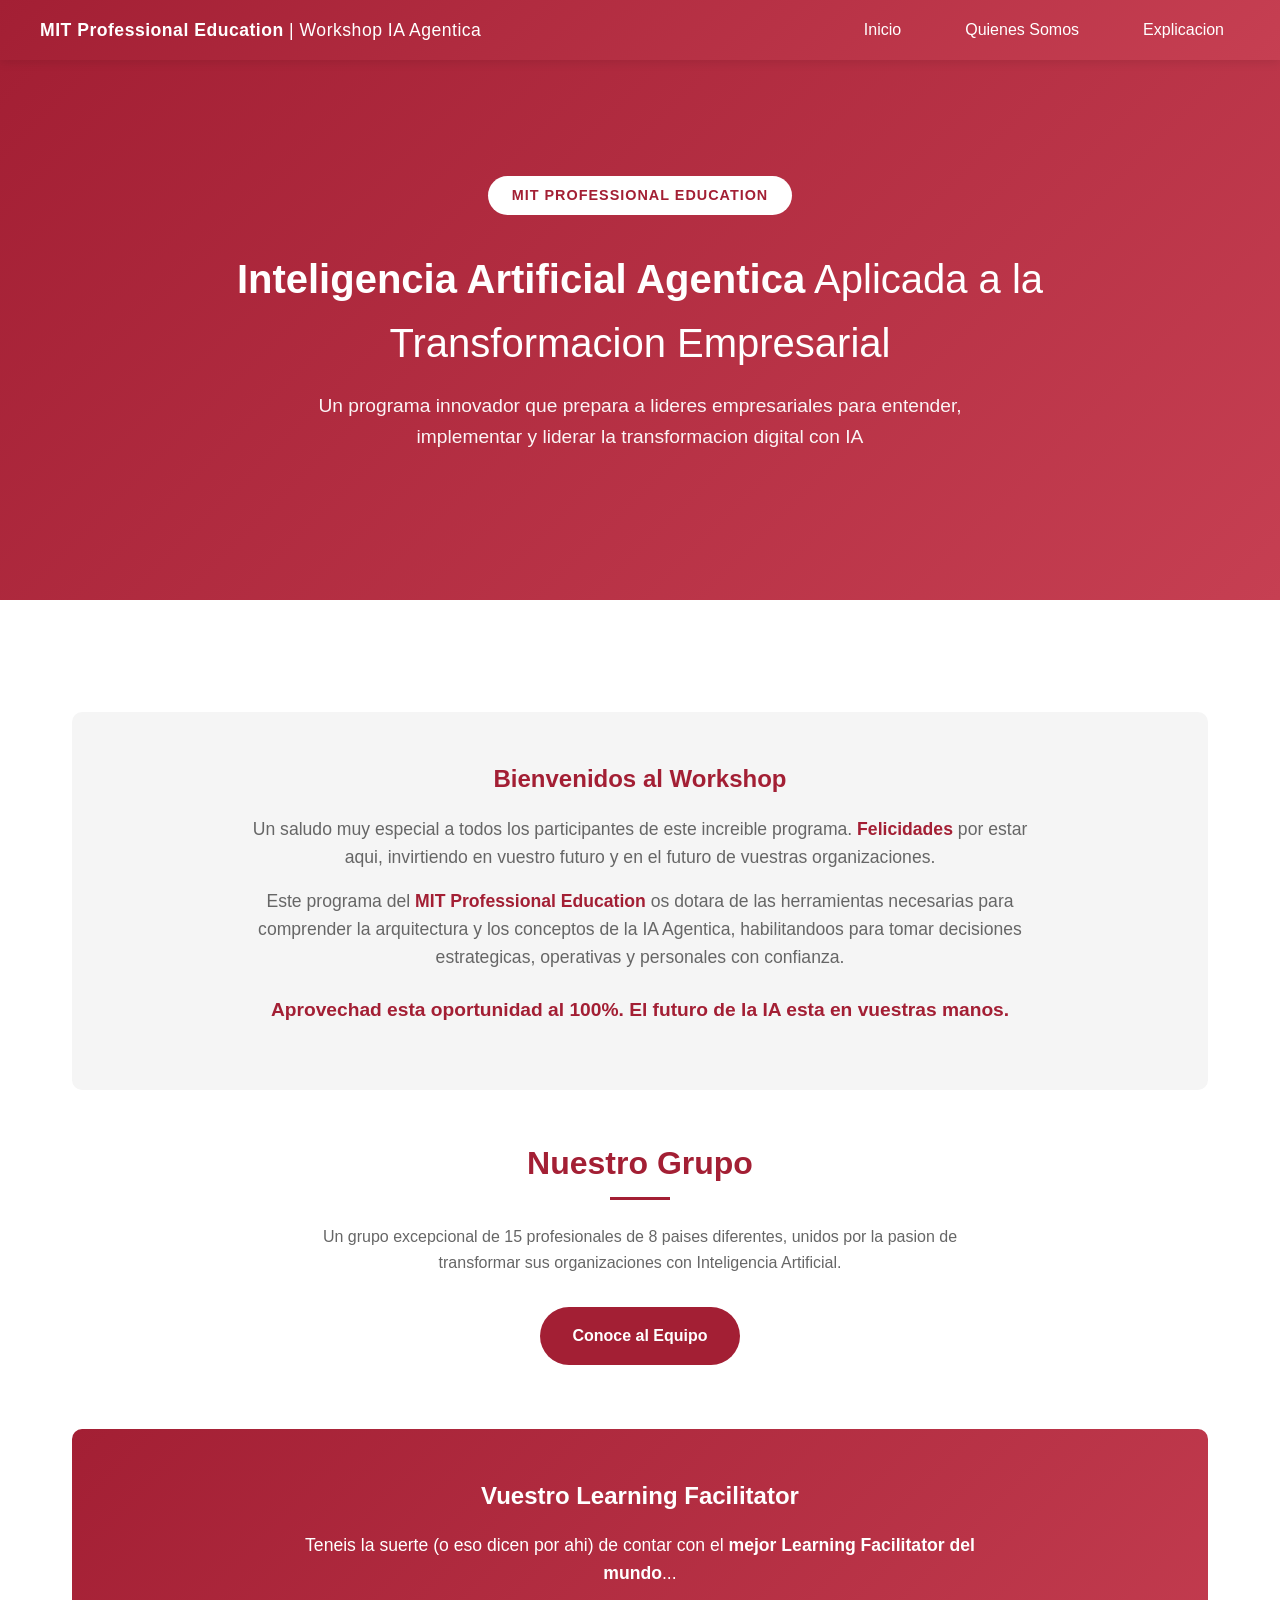
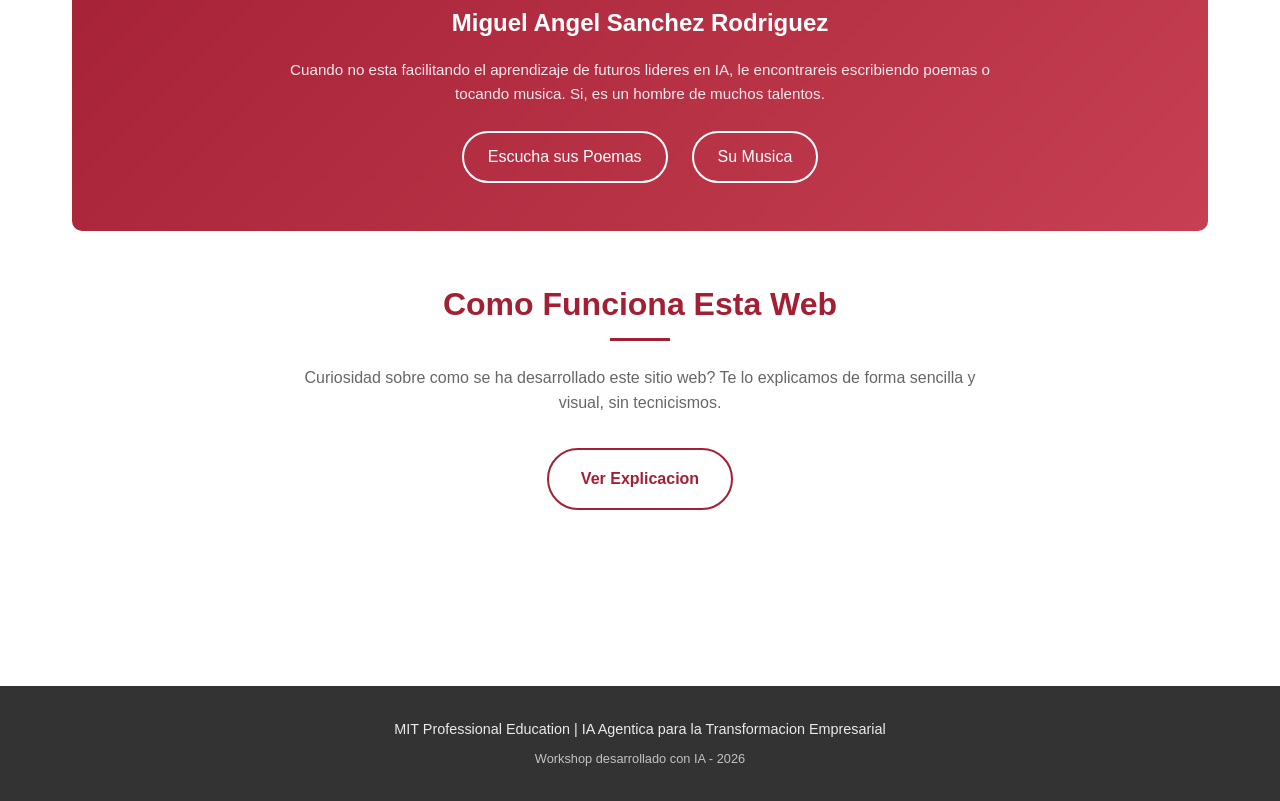
==== index.html @ 1f05ee1d "Sitio web MIT Professional Education - Workshop IA Agentica - Pagina principal con bienvenida y mens" ====
<!DOCTYPE html>
<html lang="es">
<head>
    <meta charset="UTF-8">
    <meta name="viewport" content="width=device-width, initial-scale=1.0">
    <title>IA Agentica para la Transformacion Empresarial | MIT Professional Education</title>
    <link rel="stylesheet" href="css/styles.css">
</head>
<body>
    <header>
        <div class="header-content">
            <div class="header-title">
                <strong>MIT Professional Education</strong> | Workshop IA Agentica
            </div>
            <nav>
                <ul>
                    <li><a href="index.html">Inicio</a></li>
                    <li><a href="quienes-somos.html">Quienes Somos</a></li>
                    <li><a href="explicacion.html">Explicacion</a></li>
                </ul>
            </nav>
        </div>
    </header>

    <section class="hero">
        <span class="hero-badge">MIT PROFESSIONAL EDUCATION</span>
        <h1><strong>Inteligencia Artificial Agentica</strong> Aplicada a la Transformacion Empresarial</h1>
        <p>Un programa innovador que prepara a lideres empresariales para entender, implementar y liderar la transformacion digital con IA</p>
    </section>

    <main>
        <div class="welcome-message">
            <h2>Bienvenidos al Workshop</h2>
            <p>
                Un saludo muy especial a todos los participantes de este increible programa.
                <span class="highlight">Felicidades</span> por estar aqui, invirtiendo en vuestro futuro
                y en el futuro de vuestras organizaciones.
            </p>
            <p>
                Este programa del <span class="highlight">MIT Professional Education</span> os dotara de las
                herramientas necesarias para comprender la arquitectura y los conceptos de la IA Agentica,
                habilitandoos para tomar decisiones estrategicas, operativas y personales con confianza.
            </p>
            <p style="margin-top: 1.5rem; font-size: 1.2rem; font-weight: 600; color: var(--mit-red);">
                Aprovechad esta oportunidad al 100%. El futuro de la IA esta en vuestras manos.
            </p>
        </div>

        <section>
            <h2>Nuestro Grupo</h2>
            <p style="text-align: center; max-width: 700px; margin: 0 auto 2rem; color: #666;">
                Un grupo excepcional de 15 profesionales de 8 paises diferentes,
                unidos por la pasion de transformar sus organizaciones con Inteligencia Artificial.
            </p>
            <div style="text-align: center;">
                <a href="quienes-somos.html" style="display: inline-block; background: var(--mit-red); color: white; padding: 1rem 2rem; border-radius: 50px; text-decoration: none; font-weight: 600; transition: transform 0.3s ease;">
                    Conoce al Equipo
                </a>
            </div>
        </section>

        <div class="facilitator-section">
            <h2>Vuestro Learning Facilitator</h2>
            <p>
                Teneis la suerte (o eso dicen por ahi) de contar con el
                <strong>mejor Learning Facilitator del mundo</strong>...
            </p>
            <div class="facilitator-name">Miguel Angel Sanchez Rodriguez</div>
            <p style="font-size: 0.95rem; opacity: 0.9;">
                Cuando no esta facilitando el aprendizaje de futuros lideres en IA,
                le encontrareis escribiendo poemas o tocando musica. Si, es un hombre de muchos talentos.
            </p>
            <div class="facilitator-links">
                <a href="https://www.poesiacantada.com" target="_blank">Escucha sus Poemas</a>
                <a href="https://www.digitaljazzband.com" target="_blank">Su Musica</a>
            </div>
        </div>

        <section>
            <h2>Como Funciona Esta Web</h2>
            <p style="text-align: center; max-width: 700px; margin: 0 auto 2rem; color: #666;">
                Curiosidad sobre como se ha desarrollado este sitio web?
                Te lo explicamos de forma sencilla y visual, sin tecnicismos.
            </p>
            <div style="text-align: center;">
                <a href="explicacion.html" style="display: inline-block; background: white; color: var(--mit-red); padding: 1rem 2rem; border-radius: 50px; text-decoration: none; font-weight: 600; border: 2px solid var(--mit-red); transition: all 0.3s ease;">
                    Ver Explicacion
                </a>
            </div>
        </section>
    </main>

    <footer>
        <p>
            MIT Professional Education | IA Agentica para la Transformacion Empresarial
        </p>
        <p style="margin-top: 0.5rem; font-size: 0.8rem; opacity: 0.7;">
            Workshop desarrollado con IA - 2026
        </p>
    </footer>
</body>
</html>
---- css/styles.css ----
/* MIT Professional Education - Workshop IA Agentica
   Estilos inspirados en el MIT */

:root {
    --mit-red: #A31F34;
    --mit-red-light: #C63F52;
    --mit-gray-dark: #333;
    --mit-gray-medium: #666;
    --mit-gray-light: #f5f5f5;
    --mit-white: #ffffff;
    --gradient-red: linear-gradient(135deg, #A31F34 0%, #C63F52 100%);
}

* {
    margin: 0;
    padding: 0;
    box-sizing: border-box;
}

body {
    font-family: 'Segoe UI', Tahoma, Geneva, Verdana, sans-serif;
    line-height: 1.6;
    color: var(--mit-gray-dark);
    background-color: var(--mit-white);
}

/* Header */
header {
    background: var(--gradient-red);
    color: white;
    padding: 1rem 2rem;
    position: sticky;
    top: 0;
    z-index: 1000;
    box-shadow: 0 2px 10px rgba(0,0,0,0.1);
}

.header-content {
    max-width: 1200px;
    margin: 0 auto;
    display: flex;
    justify-content: space-between;
    align-items: center;
    flex-wrap: wrap;
    gap: 1rem;
}

.header-title {
    font-size: 1.1rem;
    font-weight: 300;
    letter-spacing: 0.5px;
}

.header-title strong {
    font-weight: 600;
}

nav ul {
    list-style: none;
    display: flex;
    gap: 2rem;
}

nav a {
    color: white;
    text-decoration: none;
    font-weight: 500;
    padding: 0.5rem 1rem;
    border-radius: 4px;
    transition: background-color 0.3s ease;
}

nav a:hover {
    background-color: rgba(255,255,255,0.2);
}

/* Hero Section */
.hero {
    background: var(--gradient-red);
    color: white;
    padding: 4rem 2rem;
    text-align: center;
    min-height: 60vh;
    display: flex;
    flex-direction: column;
    justify-content: center;
    align-items: center;
}

.hero h1 {
    font-size: 2.5rem;
    font-weight: 300;
    margin-bottom: 1rem;
    max-width: 900px;
}

.hero h1 strong {
    font-weight: 700;
}

.hero p {
    font-size: 1.2rem;
    max-width: 700px;
    margin-bottom: 2rem;
    opacity: 0.95;
}

.hero-badge {
    background: white;
    color: var(--mit-red);
    padding: 0.5rem 1.5rem;
    border-radius: 50px;
    font-weight: 600;
    font-size: 0.9rem;
    margin-bottom: 2rem;
    letter-spacing: 1px;
}

/* Main Content */
main {
    max-width: 1200px;
    margin: 0 auto;
    padding: 3rem 2rem;
}

/* Sections */
section {
    margin-bottom: 4rem;
}

section h2 {
    color: var(--mit-red);
    font-size: 2rem;
    font-weight: 600;
    margin-bottom: 1.5rem;
    text-align: center;
}

section h2::after {
    content: '';
    display: block;
    width: 60px;
    height: 3px;
    background: var(--mit-red);
    margin: 0.5rem auto 0;
}

/* Welcome Message */
.welcome-message {
    background: var(--mit-gray-light);
    padding: 3rem;
    border-radius: 10px;
    text-align: center;
    margin-bottom: 3rem;
}

.welcome-message h2 {
    color: var(--mit-red);
    margin-bottom: 1rem;
}

.welcome-message p {
    font-size: 1.1rem;
    max-width: 800px;
    margin: 0 auto 1rem;
    color: var(--mit-gray-medium);
}

.welcome-message .highlight {
    color: var(--mit-red);
    font-weight: 600;
}

/* Participant Cards */
.participants-grid {
    display: grid;
    grid-template-columns: repeat(auto-fit, minmax(280px, 1fr));
    gap: 1.5rem;
    margin-top: 2rem;
}

.participant-card {
    background: white;
    border-radius: 10px;
    padding: 1.5rem;
    box-shadow: 0 4px 15px rgba(0,0,0,0.08);
    transition: transform 0.3s ease, box-shadow 0.3s ease;
    border-left: 4px solid var(--mit-red);
}

.participant-card:hover {
    transform: translateY(-5px);
    box-shadow: 0 8px 25px rgba(0,0,0,0.12);
}

.participant-card h3 {
    color: var(--mit-red);
    font-size: 1.1rem;
    margin-bottom: 0.5rem;
}

.participant-card .role {
    color: var(--mit-gray-dark);
    font-weight: 500;
    font-size: 0.95rem;
    margin-bottom: 0.3rem;
}

.participant-card .location {
    color: var(--mit-gray-medium);
    font-size: 0.85rem;
    display: flex;
    align-items: center;
    gap: 0.3rem;
}

.participant-card .location::before {
    content: '\1F4CD';
    font-size: 0.8rem;
}

/* Facilitator Section */
.facilitator-section {
    background: var(--gradient-red);
    color: white;
    padding: 3rem;
    border-radius: 10px;
    text-align: center;
    margin: 3rem 0;
}

.facilitator-section h2 {
    color: white;
    margin-bottom: 1rem;
}

.facilitator-section h2::after {
    background: white;
}

.facilitator-section p {
    font-size: 1.1rem;
    margin-bottom: 1rem;
    max-width: 700px;
    margin-left: auto;
    margin-right: auto;
}

.facilitator-section .facilitator-name {
    font-size: 1.5rem;
    font-weight: 700;
    margin: 1rem 0;
}

.facilitator-links {
    display: flex;
    justify-content: center;
    gap: 1.5rem;
    flex-wrap: wrap;
    margin-top: 1.5rem;
}

.facilitator-links a {
    color: white;
    text-decoration: none;
    padding: 0.7rem 1.5rem;
    border: 2px solid white;
    border-radius: 50px;
    transition: all 0.3s ease;
    font-weight: 500;
}

.facilitator-links a:hover {
    background: white;
    color: var(--mit-red);
}

/* Explanation Page Styles */
.explanation-section {
    margin-bottom: 3rem;
}

.explanation-section h3 {
    color: var(--mit-red);
    font-size: 1.4rem;
    margin-bottom: 1rem;
    display: flex;
    align-items: center;
    gap: 0.5rem;
}

.step-number {
    background: var(--mit-red);
    color: white;
    width: 35px;
    height: 35px;
    border-radius: 50%;
    display: inline-flex;
    justify-content: center;
    align-items: center;
    font-weight: 700;
    font-size: 1rem;
}

.explanation-card {
    background: var(--mit-gray-light);
    padding: 2rem;
    border-radius: 10px;
    margin-bottom: 1.5rem;
}

.explanation-card p {
    color: var(--mit-gray-medium);
    line-height: 1.8;
}

.tech-stack {
    display: flex;
    gap: 1rem;
    flex-wrap: wrap;
    margin-top: 1rem;
}

.tech-tag {
    background: var(--mit-red);
    color: white;
    padding: 0.4rem 1rem;
    border-radius: 20px;
    font-size: 0.85rem;
    font-weight: 500;
}

/* Footer */
footer {
    background: var(--mit-gray-dark);
    color: white;
    text-align: center;
    padding: 2rem;
    margin-top: 4rem;
}

footer p {
    font-size: 0.9rem;
    opacity: 0.9;
}

footer a {
    color: white;
    text-decoration: underline;
}

/* Responsive */
@media (max-width: 768px) {
    .header-content {
        flex-direction: column;
        text-align: center;
    }

    nav ul {
        flex-wrap: wrap;
        justify-content: center;
        gap: 1rem;
    }

    .hero h1 {
        font-size: 1.8rem;
    }

    .hero p {
        font-size: 1rem;
    }

    .participants-grid {
        grid-template-columns: 1fr;
    }

    .facilitator-links {
        flex-direction: column;
        align-items: center;
    }
}

/* Animations */
@keyframes fadeIn {
    from {
        opacity: 0;
        transform: translateY(20px);
    }
    to {
        opacity: 1;
        transform: translateY(0);
    }
}

.participant-card {
    animation: fadeIn 0.5s ease forwards;
}

.participant-card:nth-child(1) { animation-delay: 0.1s; }
.participant-card:nth-child(2) { animation-delay: 0.15s; }
.participant-card:nth-child(3) { animation-delay: 0.2s; }
.participant-card:nth-child(4) { animation-delay: 0.25s; }
.participant-card:nth-child(5) { animation-delay: 0.3s; }
.participant-card:nth-child(6) { animation-delay: 0.35s; }
.participant-card:nth-child(7) { animation-delay: 0.4s; }
.participant-card:nth-child(8) { animation-delay: 0.45s; }
.participant-card:nth-child(9) { animation-delay: 0.5s; }
.participant-card:nth-child(10) { animation-delay: 0.55s; }
.participant-card:nth-child(11) { animation-delay: 0.6s; }
.participant-card:nth-child(12) { animation-delay: 0.65s; }
.participant-card:nth-child(13) { animation-delay: 0.7s; }
.participant-card:nth-child(14) { animation-delay: 0.75s; }
.participant-card:nth-child(15) { animation-delay: 0.8s; }
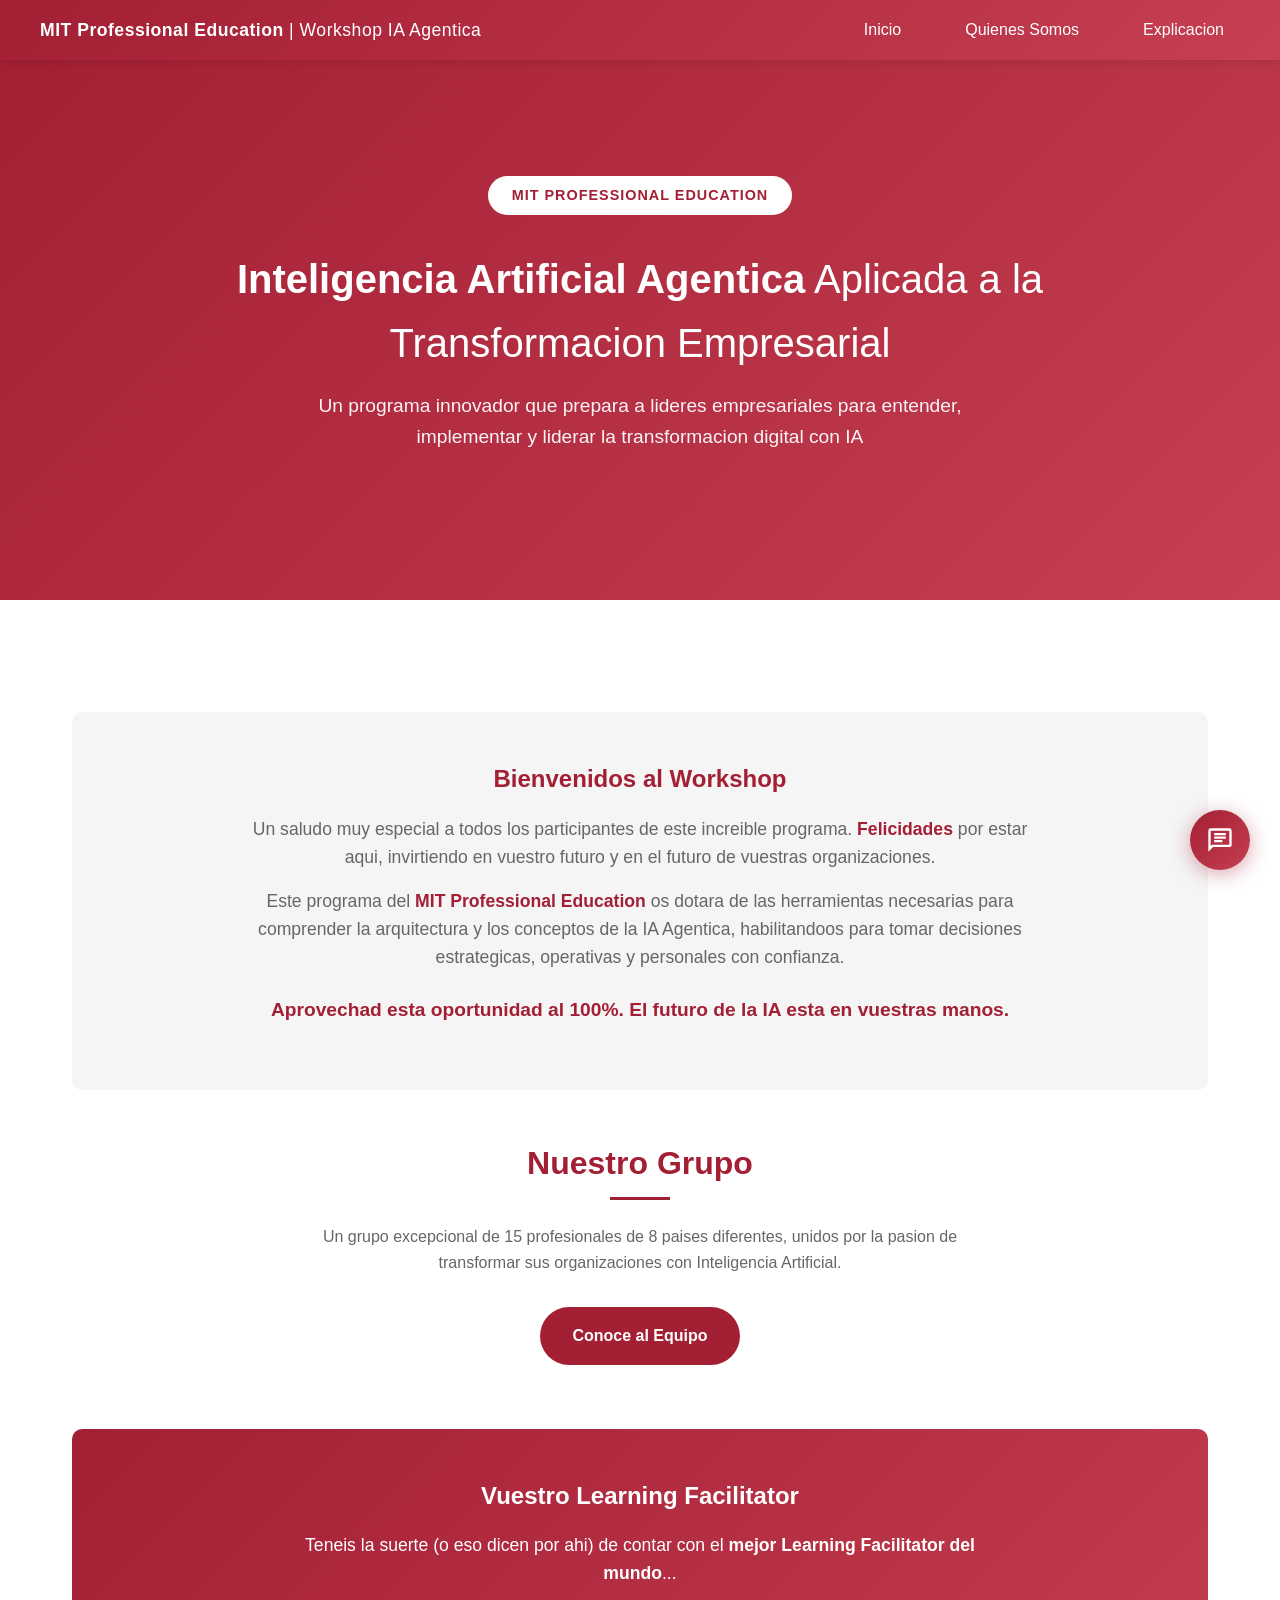
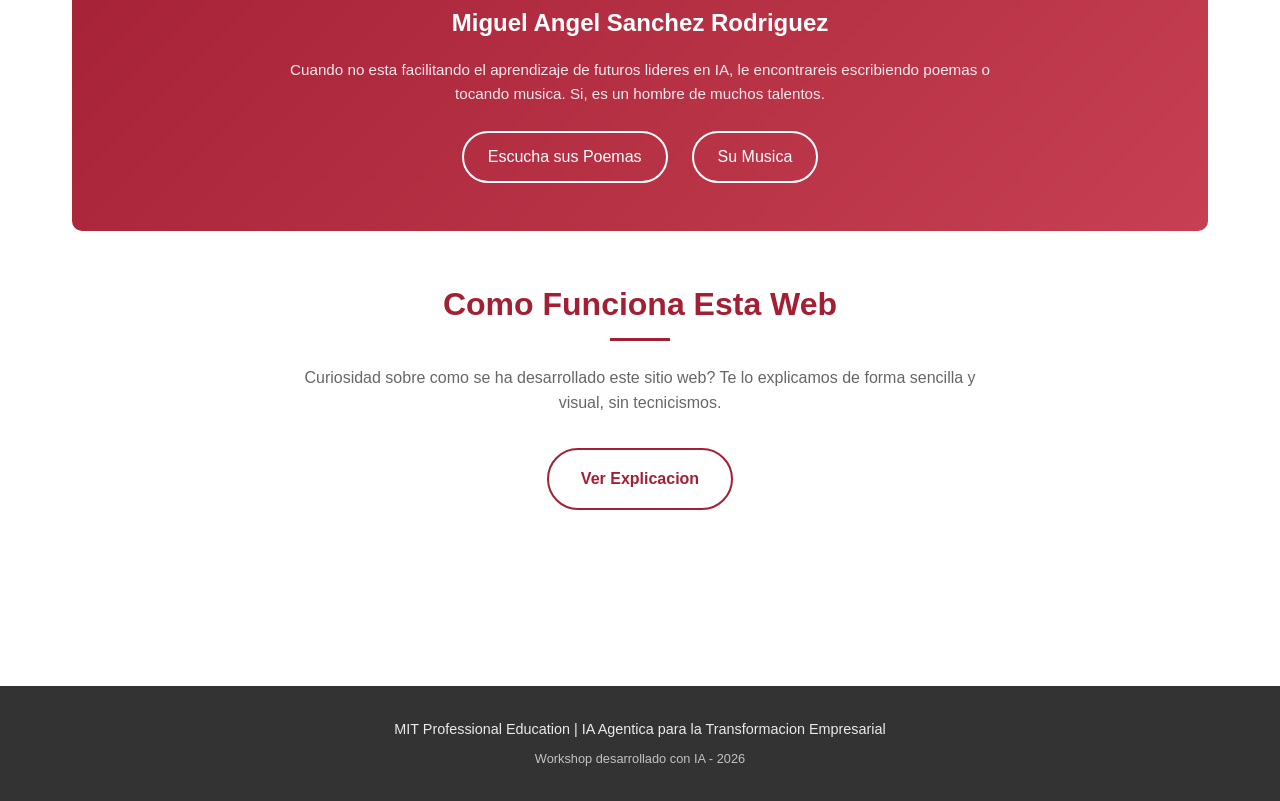
==== commit 04c54e29: "Fase II: OrquestadorAgent - Chat flotante con smalltalk - Nuevo agente JavaScript que maneja saludos" ====
--- a/index.html
+++ b/index.html
@@ -98,5 +98,6 @@
             Workshop desarrollado con IA - 2026
         </p>
     </footer>
+    <script src="js/orquestadorAgent.js"></script>
 </body>
 </html>
--- a/css/styles.css
+++ b/css/styles.css
@@ -411,3 +411,213 @@
 .participant-card:nth-child(13) { animation-delay: 0.7s; }
 .participant-card:nth-child(14) { animation-delay: 0.75s; }
 .participant-card:nth-child(15) { animation-delay: 0.8s; }
+
+/* ============================================
+   CHAT FLOTANTE - OrquestadorAgent
+   ============================================ */
+
+/* Boton flotante */
+.chat-button {
+    position: fixed;
+    bottom: 30px;
+    right: 30px;
+    width: 60px;
+    height: 60px;
+    background: var(--gradient-red);
+    border-radius: 50%;
+    display: flex;
+    justify-content: center;
+    align-items: center;
+    cursor: pointer;
+    box-shadow: 0 4px 20px rgba(163, 31, 52, 0.4);
+    transition: transform 0.3s ease, box-shadow 0.3s ease;
+    z-index: 9999;
+}
+
+.chat-button:hover {
+    transform: scale(1.1);
+    box-shadow: 0 6px 25px rgba(163, 31, 52, 0.5);
+}
+
+.chat-button-hidden {
+    transform: scale(0);
+    opacity: 0;
+}
+
+/* Contenedor del chat */
+.chat-container {
+    position: fixed;
+    bottom: 30px;
+    right: 30px;
+    width: 380px;
+    max-width: calc(100vw - 40px);
+    height: 500px;
+    max-height: calc(100vh - 100px);
+    background: white;
+    border-radius: 16px;
+    box-shadow: 0 10px 40px rgba(0, 0, 0, 0.2);
+    display: flex;
+    flex-direction: column;
+    overflow: hidden;
+    z-index: 10000;
+    transition: transform 0.3s ease, opacity 0.3s ease;
+}
+
+.chat-hidden {
+    transform: translateY(20px) scale(0.9);
+    opacity: 0;
+    pointer-events: none;
+}
+
+/* Header del chat */
+.chat-header {
+    background: var(--gradient-red);
+    color: white;
+    padding: 1rem;
+    display: flex;
+    justify-content: space-between;
+    align-items: center;
+}
+
+.chat-header-info {
+    display: flex;
+    align-items: center;
+    gap: 0.75rem;
+}
+
+.chat-avatar {
+    width: 40px;
+    height: 40px;
+    background: rgba(255,255,255,0.2);
+    border-radius: 50%;
+    display: flex;
+    justify-content: center;
+    align-items: center;
+    font-size: 1.5rem;
+}
+
+.chat-title {
+    font-weight: 600;
+    font-size: 1rem;
+}
+
+.chat-subtitle {
+    font-size: 0.75rem;
+    opacity: 0.8;
+}
+
+.chat-close {
+    background: none;
+    border: none;
+    color: white;
+    font-size: 1.5rem;
+    cursor: pointer;
+    width: 32px;
+    height: 32px;
+    display: flex;
+    justify-content: center;
+    align-items: center;
+    border-radius: 50%;
+    transition: background 0.3s ease;
+}
+
+.chat-close:hover {
+    background: rgba(255,255,255,0.2);
+}
+
+/* Area de mensajes */
+.chat-messages {
+    flex: 1;
+    overflow-y: auto;
+    padding: 1rem;
+    background: #f8f9fa;
+    display: flex;
+    flex-direction: column;
+    gap: 0.75rem;
+}
+
+.chat-message {
+    max-width: 85%;
+    padding: 0.75rem 1rem;
+    border-radius: 16px;
+    font-size: 0.9rem;
+    line-height: 1.5;
+}
+
+.chat-message-agent {
+    background: white;
+    color: var(--mit-gray-dark);
+    border-bottom-left-radius: 4px;
+    align-self: flex-start;
+    box-shadow: 0 1px 3px rgba(0,0,0,0.1);
+}
+
+.chat-message-user {
+    background: var(--mit-red);
+    color: white;
+    border-bottom-right-radius: 4px;
+    align-self: flex-end;
+}
+
+/* Input del chat */
+.chat-input-container {
+    padding: 1rem;
+    background: white;
+    border-top: 1px solid #eee;
+    display: flex;
+    gap: 0.5rem;
+}
+
+.chat-input {
+    flex: 1;
+    padding: 0.75rem 1rem;
+    border: 1px solid #ddd;
+    border-radius: 24px;
+    font-size: 0.9rem;
+    outline: none;
+    transition: border-color 0.3s ease;
+}
+
+.chat-input:focus {
+    border-color: var(--mit-red);
+}
+
+.chat-send {
+    width: 44px;
+    height: 44px;
+    background: var(--mit-red);
+    border: none;
+    border-radius: 50%;
+    cursor: pointer;
+    display: flex;
+    justify-content: center;
+    align-items: center;
+    transition: background 0.3s ease, transform 0.2s ease;
+}
+
+.chat-send:hover {
+    background: var(--mit-red-light);
+    transform: scale(1.05);
+}
+
+.chat-send:active {
+    transform: scale(0.95);
+}
+
+/* Responsive para chat */
+@media (max-width: 480px) {
+    .chat-container {
+        width: calc(100vw - 20px);
+        height: calc(100vh - 80px);
+        bottom: 10px;
+        right: 10px;
+        border-radius: 12px;
+    }
+
+    .chat-button {
+        bottom: 20px;
+        right: 20px;
+        width: 55px;
+        height: 55px;
+    }
+}
